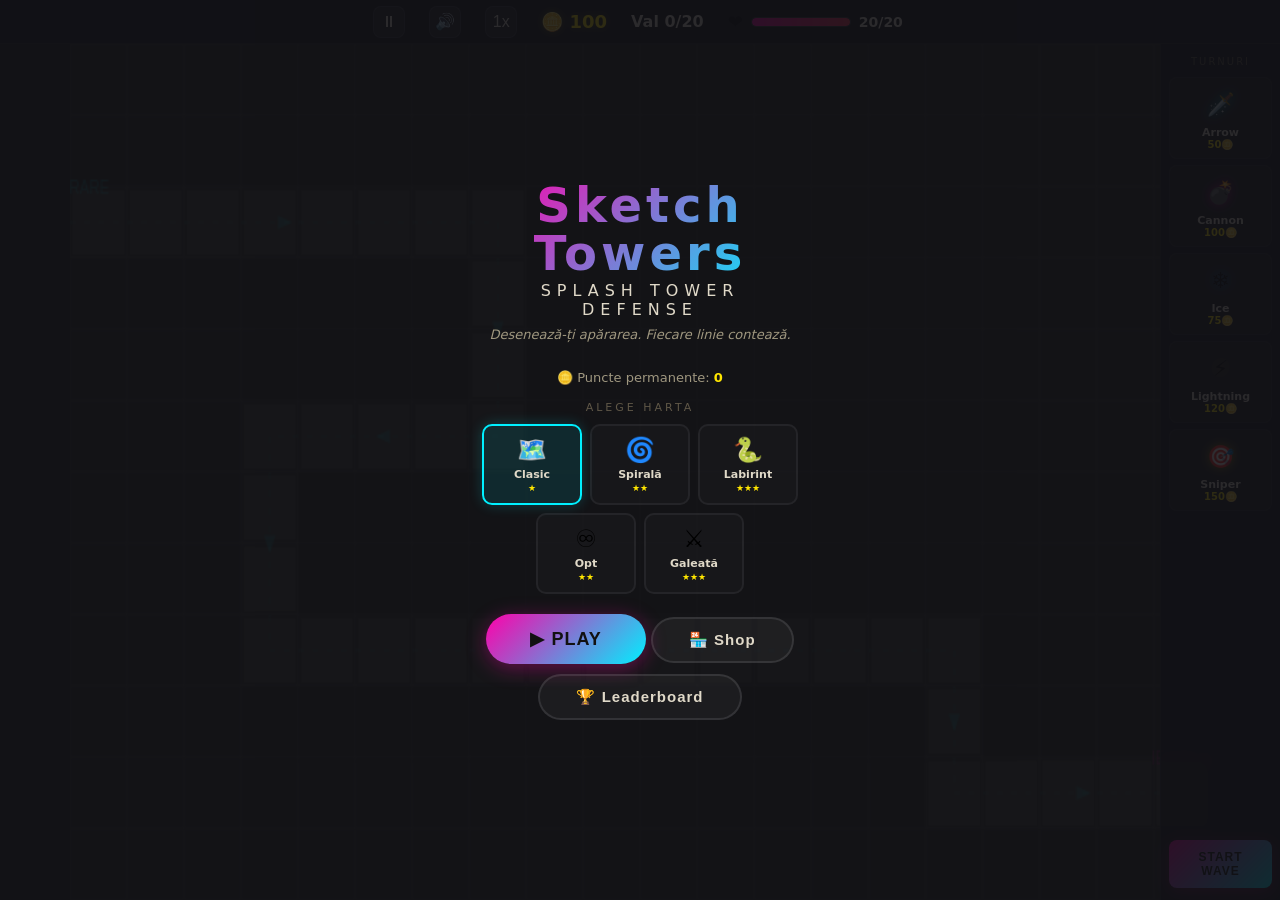
==== index.html @ 98844039 "initial commit: Sketch Towers (Splash Dash TD) - tower defense game built on HTML5 Canvas 2D" ====
<!DOCTYPE html>
<html lang="ro">
<head>
  <meta charset="UTF-8">
  <meta name="viewport" content="width=device-width, initial-scale=1.0, user-scalable=no, viewport-fit=cover">
  <meta name="theme-color" content="#ff00aa">
  <meta name="apple-mobile-web-app-capable" content="yes">
  <meta name="apple-mobile-web-app-status-bar-style" content="black-translucent">
  <meta name="apple-mobile-web-app-title" content="Sketch Towers">
  <link rel="manifest" href="manifest.json">
  <title>Sketch Towers — Splash TD</title>
  <link rel="stylesheet" href="css/style.css">
  <script src="https://sdk.crazygames.com/crazygames-sdk-v3.js" async></script>
</head>
<body>
  <div id="game-wrapper">
    <canvas id="game-canvas"></canvas>

    <div id="hud-top">
      <button id="btn-pause" class="hud-btn" title="Pauză">⏸</button>
      <button id="btn-mute" class="hud-btn" title="Mute">🔊</button>
      <button id="btn-speed" class="hud-btn" title="Viteză">1x</button>
      <div id="hud-coins">🪙 <span id="coins-value">0</span></div>
      <div id="hud-wave">Val <span id="wave-current">0</span>/<span id="wave-total">20</span></div>
      <div id="hud-hp">
        <span id="hp-label">❤️</span>
        <div id="hp-bar"><div id="hp-fill"></div></div>
        <span id="hp-text">20/20</span>
      </div>
    </div>

    <div id="hud-sidebar">
      <div class="sidebar-title">TURNURI</div>
      <div class="tower-btn" data-tower="Arrow" data-cost="50">
        <div class="tower-icon cyan">🗡️</div>
        <div class="tower-info">
          <div class="tower-name">Arrow</div>
          <div class="tower-cost">50🪙</div>
        </div>
      </div>
      <div class="tower-btn" data-tower="Cannon" data-cost="100">
        <div class="tower-icon magenta">💣</div>
        <div class="tower-info">
          <div class="tower-name">Cannon</div>
          <div class="tower-cost">100🪙</div>
        </div>
      </div>
      <div class="tower-btn" data-tower="Ice" data-cost="75">
        <div class="tower-icon blue">❄️</div>
        <div class="tower-info">
          <div class="tower-name">Ice</div>
          <div class="tower-cost">75🪙</div>
        </div>
      </div>
      <div class="tower-btn" data-tower="Lightning" data-cost="120">
        <div class="tower-icon yellow">⚡</div>
        <div class="tower-info">
          <div class="tower-name">Lightning</div>
          <div class="tower-cost">120🪙</div>
        </div>
      </div>
      <div class="tower-btn" data-tower="Sniper" data-cost="150">
        <div class="tower-icon sniper">🎯</div>
        <div class="tower-info">
          <div class="tower-name">Sniper</div>
          <div class="tower-cost">150🪙</div>
        </div>
      </div>
      <button id="btn-start-wave" class="btn-wave">START WAVE</button>
    </div>

    <div id="ui-menu" class="overlay">
      <div class="overlay-content">
        <h1 class="game-title">Sketch Towers</h1>
        <p class="subtitle">Splash Tower Defense</p>
        <p class="tagline">Desenează-ți apărarea. Fiecare linie contează.</p>
        <div id="menu-meta">🪙 Puncte permanente: <span id="menu-meta-points">0</span></div>
        <div id="map-select">
          <div class="map-select-title">ALEGE HARTA</div>
          <div class="map-grid" id="map-grid"></div>
        </div>
        <button id="btn-play" class="btn-primary">▶ PLAY</button>
        <button id="btn-daily" class="btn-secondary" style="border-color:rgba(255,230,0,0.3)">🎁 Recompensă Zilnică</button>
        <button id="btn-shop" class="btn-secondary">🏪 Shop</button>
        <button id="btn-leaderboard" class="btn-secondary">🏆 Leaderboard</button>
      </div>
    </div>

    <div id="ui-shop" class="overlay hidden">
      <div class="overlay-content shop-content">
        <h2 class="shop-title">MAGAZIN PERMANENT</h2>
        <div class="meta-display">🪙 <span id="shop-meta-points">0</span> puncte</div>
        <div class="upgrade-list">
          <div class="upgrade-item" data-upgrade="startBonus">
            <div class="upg-icon">💰</div>
            <div class="upg-body">
              <div class="upg-name">Bonus Start</div>
              <div class="upg-desc">+50 monede în plus la start</div>
              <div class="upg-bar"><div class="upg-fill"></div></div>
            </div>
            <button class="btn-upg" data-upg="startBonus">—</button>
          </div>
          <div class="upgrade-item" data-upgrade="extraShields">
            <div class="upg-icon">🛡️</div>
            <div class="upg-body">
              <div class="upg-name">Scuturi</div>
              <div class="upg-desc">+5 HP maxim</div>
              <div class="upg-bar"><div class="upg-fill"></div></div>
            </div>
            <button class="btn-upg" data-upg="extraShields">—</button>
          </div>
          <div class="upgrade-item" data-upgrade="architectDiscount">
            <div class="upg-icon">📐</div>
            <div class="upg-body">
              <div class="upg-name">Arhitect</div>
              <div class="upg-desc">-5% cost turnuri</div>
              <div class="upg-bar"><div class="upg-fill"></div></div>
            </div>
            <button class="btn-upg" data-upg="architectDiscount">—</button>
          </div>
        </div>
        <button id="btn-shop-close" class="btn-primary">Înapoi</button>
      </div>
    </div>

    <div id="ui-pick" class="overlay hidden">
      <div class="overlay-content pick-content">
        <h2 class="pick-title">Alege un bonus</h2>
        <p class="pick-sub">Valul <span id="pick-wave">0</span> completat!</p>
        <div class="pick-choices" id="pick-choices"></div>
      </div>
    </div>

    <div id="ui-paused" class="overlay hidden">
      <div class="overlay-content">
        <h2 class="pause-text">PAUZĂ</h2>
        <button id="btn-resume" class="btn-primary">▶ Continuă</button>
        <button id="btn-pause-shop" class="btn-secondary">🏪 Shop</button>
        <button id="btn-pause-lb" class="btn-secondary">🏆 Leaderboard</button>
        <button id="btn-pause-menu" class="btn-secondary">🏠 Meniu</button>
      </div>
    </div>

    <div id="ui-victory" class="overlay hidden">
      <div class="overlay-content">
        <h2 class="victory-text">VICTORY!</h2>
        <p>Coins colectați: <span id="victory-coins">0</span></p>
        <p>Puncte permanente: +<span id="victory-meta">0</span> 🪙</p>
        <button id="btn-pigment" class="btn-primary" style="background:linear-gradient(135deg,#00ff88,#ffe600)">💰 2x Puncte</button>
        <button id="btn-retry-v" class="btn-primary">↻ Joacă din nou</button>
        <button id="btn-menu-v" class="btn-secondary">Meniu</button>
      </div>
    </div>

    <div id="ui-defeat" class="overlay hidden">
      <div class="overlay-content">
        <h2 class="defeat-text">DEFEAT</h2>
        <p>Valul <span id="defeat-wave">0</span> · Coins: <span id="defeat-coins">0</span></p>
        <p>Puncte permanente: +<span id="defeat-meta">0</span> 🪙</p>
        <button id="btn-revive" class="btn-primary" style="background:linear-gradient(135deg,#00ff88,#00aaff)">💀 Revive (reclamă)</button>
        <button id="btn-retry-d" class="btn-primary">↻ Încearcă din nou</button>
        <button id="btn-menu-d" class="btn-secondary">Meniu</button>
      </div>
    </div>

    <div id="ui-leaderboard" class="overlay hidden">
      <div class="overlay-content lb-content">
        <h2 class="lb-title">🏆 LEADERBOARD</h2>
        <div class="lb-list" id="lb-list">
          <div class="lb-empty">Niciun scor înregistrat</div>
        </div>
        <button id="btn-lb-close" class="btn-primary">Înapoi</button>
      </div>
    </div>
    <div id="mobile-tower-bar">
      <div class="mobile-tower-btn" data-tower="Arrow" data-cost="50">
        <div class="tower-icon cyan">🗡️</div>
        <div class="tower-name">Arrow</div>
        <div class="tower-cost">50🪙</div>
      </div>
      <div class="mobile-tower-btn" data-tower="Cannon" data-cost="100">
        <div class="tower-icon magenta">💣</div>
        <div class="tower-name">Cannon</div>
        <div class="tower-cost">100🪙</div>
      </div>
      <div class="mobile-tower-btn" data-tower="Ice" data-cost="75">
        <div class="tower-icon blue">❄️</div>
        <div class="tower-name">Ice</div>
        <div class="tower-cost">75🪙</div>
      </div>
      <div class="mobile-tower-btn" data-tower="Lightning" data-cost="120">
        <div class="tower-icon yellow">⚡</div>
        <div class="tower-name">Lightning</div>
        <div class="tower-cost">120🪙</div>
      </div>
      <div class="mobile-tower-btn" data-tower="Sniper" data-cost="150">
        <div class="tower-icon sniper">🎯</div>
        <div class="tower-name">Sniper</div>
        <div class="tower-cost">150🪙</div>
      </div>
    </div>

    <button id="btn-fab-wave" class="hidden">⚔️ START</button>

    <div id="tower-popup" class="hidden">
      <div id="popup-tower-name"></div>
      <div id="popup-tower-stats"></div>
      <div id="popup-actions">
        <button id="popup-btn-upgrade" class="popup-action-btn popup-upgrade">⬆ Upgrade</button>
        <button id="popup-btn-sell" class="popup-action-btn popup-sell">💰 Sell</button>
        <button id="popup-btn-target" class="popup-action-btn popup-target hidden">🎯 Target</button>
      </div>
    </div>
  </div>

  <script src="js/Maps.js"></script>
  <script src="js/SaveManager.js"></script>
  <script src="js/AudioManager.js"></script>
  <script src="js/ParticleSystem.js"></script>
  <script src="js/Grid.js"></script>
  <script src="js/Projectile.js"></script>
  <script src="js/Tower.js"></script>
  <script src="js/Enemy.js"></script>
  <script src="js/Wave.js"></script>
  <script src="js/Leaderboard.js"></script>
  <script src="js/TDGameEngine.js"></script>
  <script src="js/main.js"></script>
</body>
</html>
---- css/style.css ----
*, *::before, *::after {
  margin: 0;
  padding: 0;
  box-sizing: border-box;
}

html, body {
  width: 100%;
  height: 100%;
  overflow: hidden;
  overscroll-behavior: none;
  background: #1a1a1a;
  font-family: 'Segoe UI', system-ui, -apple-system, sans-serif;
  -webkit-user-select: none;
  user-select: none;
  touch-action: manipulation;
}

#game-wrapper {
  position: relative;
  width: 100vw;
  height: 100vh;
  display: flex;
  align-items: center;
  justify-content: center;
  background: #1a1a1a;
}

#game-canvas {
  display: block;
  width: 800px;
  height: 600px;
  max-width: calc(100% - 120px);
  max-height: calc(100% - 44px);
  margin-top: 44px;
  background: #1e1e18;
  cursor: crosshair;
  touch-action: none;
  aspect-ratio: 800 / 600;
}

#hud-top {
  position: absolute;
  top: 0;
  left: 0;
  width: 100%;
  height: 44px;
  display: flex;
  align-items: center;
  justify-content: center;
  gap: 24px;
  background: rgba(18, 18, 22, 0.85);
  backdrop-filter: blur(4px);
  border-bottom: 1px solid rgba(255,255,255,0.06);
  pointer-events: none;
  z-index: 5;
  padding: 0 16px;
}

#hud-coins { color: #ffe600; font-size: 18px; font-weight: 700; text-shadow: 0 0 10px rgba(255,230,0,0.3); }
#hud-wave { color: #e0d9c8; font-size: 16px; font-weight: 600; }

.hud-btn {
  pointer-events: auto;
  background: rgba(255,255,255,0.06);
  border: 1px solid rgba(255,255,255,0.1);
  color: #e0d9c8;
  font-size: 16px;
  width: 32px;
  height: 32px;
  border-radius: 8px;
  cursor: pointer;
  display: flex;
  align-items: center;
  justify-content: center;
  transition: all 0.15s ease;
  flex-shrink: 0;
}
.hud-btn:hover { background: rgba(255,255,255,0.12); border-color: rgba(0,240,255,0.3); }
.hud-btn.speed-active { background: rgba(0,240,255,0.15); border-color: #00f0ff; color: #00f0ff; font-weight: 700; }
.hud-btn:active { transform: scale(0.9); }

#hud-hp { display: flex; align-items: center; gap: 8px; }
#hp-label { font-size: 18px; }
#hp-bar { width: 100px; height: 10px; background: rgba(255,255,255,0.08); border-radius: 5px; overflow: hidden; border: 1px solid rgba(255,255,255,0.06); }
#hp-fill { width: 100%; height: 100%; background: linear-gradient(90deg, #ff00aa, #ff3355); border-radius: 5px; transition: width 0.3s ease; }
#hp-text { color: #e0d9c8; font-size: 14px; font-weight: 600; min-width: 48px; }

#hud-sidebar {
  position: absolute;
  right: 0;
  top: 44px;
  bottom: 0;
  width: 120px;
  display: flex;
  flex-direction: column;
  align-items: center;
  gap: 6px;
  padding: 12px 8px;
  background: rgba(18, 18, 22, 0.88);
  backdrop-filter: blur(4px);
  border-left: 1px solid rgba(255,255,255,0.06);
  z-index: 5;
}

.sidebar-title { font-size: 10px; color: #605848; letter-spacing: 2px; text-transform: uppercase; margin-bottom: 4px; }

.tower-btn {
  width: 100%;
  padding: 8px;
  border-radius: 8px;
  border: 1px solid rgba(255,255,255,0.06);
  cursor: pointer;
  display: flex;
  flex-direction: column;
  align-items: center;
  gap: 4px;
  transition: all 0.15s ease;
  pointer-events: auto;
  background: rgba(255,255,255,0.02);
}
.tower-btn:hover { border-color: rgba(0,240,255,0.3); background: rgba(0,240,255,0.05); }
.tower-btn.selected { border-color: #00f0ff; background: rgba(0,240,255,0.1); box-shadow: 0 0 12px rgba(0,240,255,0.2); }

.tower-icon { font-size: 22px; width: 36px; height: 36px; display: flex; align-items: center; justify-content: center; border-radius: 50%; }
.tower-icon.cyan { text-shadow: 0 0 12px rgba(0,240,255,0.6); }
.tower-icon.magenta { text-shadow: 0 0 12px rgba(255,0,170,0.6); }
.tower-icon.blue { text-shadow: 0 0 12px rgba(0,170,255,0.6); }
.tower-icon.yellow { text-shadow: 0 0 12px rgba(255,230,0,0.6); }
.tower-icon.sniper { text-shadow: 0 0 12px rgba(255,200,0,0.6); }

.tower-info { text-align: center; }
.tower-name { color: #e0d9c8; font-size: 11px; font-weight: 700; }
.tower-cost { color: #ffe600; font-size: 10px; font-weight: 600; }

.btn-wave {
  margin-top: auto;
  width: 100%;
  padding: 10px;
  border: none;
  border-radius: 8px;
  font-size: 12px;
  font-weight: 700;
  cursor: pointer;
  letter-spacing: 1px;
  transition: all 0.15s ease;
  pointer-events: auto;
  background: linear-gradient(135deg, #ff00aa, #00f0ff);
  color: #111;
  box-shadow: 0 4px 16px rgba(255,0,170,0.3);
}
.btn-wave:hover { transform: scale(1.03); box-shadow: 0 6px 24px rgba(255,0,170,0.5); }
.btn-wave:active { transform: scale(0.97); }
.btn-wave:disabled { opacity: 0.4; cursor: not-allowed; transform: none; box-shadow: none; }

.overlay {
  position: absolute;
  top: 0;
  left: 0;
  width: 100%;
  height: 100%;
  display: flex;
  align-items: center;
  justify-content: center;
  background: rgba(18, 18, 22, 0.88);
  z-index: 20;
}

.overlay-content { text-align: center; padding: 32px; max-width: 380px; }

.game-title {
  font-size: 48px;
  font-weight: 900;
  background: linear-gradient(135deg, #ff00aa, #00f0ff);
  -webkit-background-clip: text;
  -webkit-text-fill-color: transparent;
  background-clip: text;
  letter-spacing: 4px;
  line-height: 1;
  margin-bottom: 4px;
}

.subtitle { font-size: 16px; color: #e0d9c8; letter-spacing: 6px; text-transform: uppercase; margin-bottom: 8px; }
.tagline { font-size: 13px; color: #a09880; margin-bottom: 28px; font-style: italic; }

#menu-meta { color: #a09880; font-size: 13px; margin-bottom: 16px; }
#menu-meta span { color: #ffe600; font-weight: 700; }

.btn-primary {
  display: inline-block;
  padding: 14px 44px;
  border: none;
  border-radius: 50px;
  font-size: 18px;
  font-weight: 700;
  cursor: pointer;
  letter-spacing: 1px;
  transition: transform 0.15s ease, box-shadow 0.15s ease;
  pointer-events: auto;
  background: linear-gradient(135deg, #ff00aa, #00f0ff);
  color: #111;
  box-shadow: 0 4px 20px rgba(255,0,170,0.35);
  margin-bottom: 10px;
}
.btn-primary:hover { transform: scale(1.05); box-shadow: 0 6px 28px rgba(255,0,170,0.5); }
.btn-primary:active { transform: scale(0.97); }

.btn-secondary {
  display: inline-block;
  padding: 12px 36px;
  border: 2px solid rgba(255,255,255,0.1);
  border-radius: 50px;
  font-size: 15px;
  font-weight: 600;
  cursor: pointer;
  letter-spacing: 1px;
  transition: all 0.15s ease;
  pointer-events: auto;
  background: rgba(255,255,255,0.04);
  color: #e0d9c8;
}
.btn-secondary:hover { background: rgba(255,255,255,0.1); border-color: rgba(255,255,255,0.2); }
.btn-secondary:active { transform: scale(0.97); }

.victory-text { font-size: 48px; font-weight: 900; color: #ffe600; text-shadow: 0 0 20px rgba(255,230,0,0.5); margin-bottom: 8px; }
.defeat-text { font-size: 48px; font-weight: 900; color: #ff00aa; text-shadow: 0 0 20px rgba(255,0,170,0.5); margin-bottom: 8px; }
#ui-victory p, #ui-defeat p { color: #a09880; font-size: 15px; margin-bottom: 6px; }
#ui-victory p:last-of-type, #ui-defeat p:last-of-type { margin-bottom: 20px; color: #ffe600; font-weight: 600; }

/* ---- Shop ---- */
.shop-content { max-width: 340px; }
.shop-title { font-size: 28px; font-weight: 900; color: #e0d9c8; margin-bottom: 4px; letter-spacing: 2px; }
.meta-display { font-size: 18px; color: #ffe600; font-weight: 700; margin-bottom: 16px; text-shadow: 0 0 10px rgba(255,230,0,0.3); }

.upgrade-list { display: flex; flex-direction: column; gap: 8px; margin-bottom: 16px; }

.upgrade-item {
  display: flex;
  align-items: center;
  gap: 10px;
  padding: 10px;
  background: rgba(255,255,255,0.03);
  border-radius: 10px;
  border: 1px solid rgba(255,255,255,0.06);
  text-align: left;
}

.upg-icon { font-size: 24px; width: 36px; text-align: center; flex-shrink: 0; }
.upg-body { flex: 1; min-width: 0; }
.upg-name { color: #e0d9c8; font-size: 13px; font-weight: 700; }
.upg-desc { color: #605848; font-size: 10px; margin-bottom: 4px; }
.upg-bar { height: 4px; background: rgba(255,255,255,0.06); border-radius: 2px; overflow: hidden; width: 80px; }
.upg-fill { height: 100%; width: 0%; background: linear-gradient(90deg, #00f0ff, #ff00aa); border-radius: 2px; }

.btn-upg {
  flex-shrink: 0;
  padding: 6px 14px;
  border: none;
  border-radius: 6px;
  font-size: 11px;
  font-weight: 700;
  cursor: pointer;
  transition: all 0.15s ease;
  pointer-events: auto;
  background: rgba(0,240,255,0.15);
  color: #00f0ff;
  min-width: 52px;
  text-align: center;
}
.btn-upg:hover { background: rgba(0,240,255,0.25); }
.btn-upg.maxed { background: rgba(255,0,170,0.1); color: #ff00aa; cursor: default; }
.btn-upg:disabled { opacity: 0.3; cursor: not-allowed; }

#btn-shop-close { font-size: 14px; padding: 10px 36px; margin-bottom: 0; }

/* ---- Pick overlay ---- */
.pick-content { max-width: 420px; }
.pick-title { font-size: 28px; font-weight: 900; color: #ffe600; text-shadow: 0 0 16px rgba(255,230,0,0.3); margin-bottom: 4px; letter-spacing: 2px; }
.pick-sub { color: #a09880; font-size: 13px; margin-bottom: 20px; }
#pick-wave { color: #e0d9c8; font-weight: 700; }

.pick-choices { display: flex; gap: 10px; justify-content: center; }

.pick-card {
  flex: 1;
  padding: 16px 8px;
  border-radius: 12px;
  border: 2px solid rgba(255,255,255,0.06);
  cursor: pointer;
  text-align: center;
  transition: all 0.2s ease;
  pointer-events: auto;
  background: rgba(255,255,255,0.02);
}
.pick-card:hover { border-color: #00f0ff; background: rgba(0,240,255,0.08); transform: translateY(-4px); box-shadow: 0 8px 24px rgba(0,240,255,0.15); }
.pick-card:active { transform: scale(0.96); }

.pick-card-icon { font-size: 32px; margin-bottom: 6px; }
.pick-card-name { color: #e0d9c8; font-size: 12px; font-weight: 700; line-height: 1.3; }
.pick-card-desc { color: #605848; font-size: 9px; margin-top: 4px; }

/* ---- Leaderboard ---- */
.lb-content { max-width: 360px; }
.lb-title { font-size: 28px; font-weight: 900; color: #ffe600; margin-bottom: 16px; letter-spacing: 2px; text-shadow: 0 0 16px rgba(255,230,0,0.3); }
.lb-list { margin-bottom: 16px; max-height: 280px; overflow-y: auto; }
.lb-entry {
  display: flex;
  align-items: center;
  gap: 10px;
  padding: 8px 12px;
  border-radius: 8px;
  background: rgba(255,255,255,0.03);
  border: 1px solid rgba(255,255,255,0.06);
  margin-bottom: 4px;
  font-size: 13px;
}
.lb-rank { color: #605848; font-weight: 700; min-width: 28px; text-align: center; }
.lb-rank.gold { color: #ffe600; }
.lb-rank.silver { color: #a09880; }
.lb-rank.bronze { color: #cd7f32; }
.lb-score { color: #ffe600; font-weight: 700; margin-left: auto; }
.lb-wave { color: #a09880; font-size: 11px; }
.lb-empty { color: #605848; font-size: 14px; text-align: center; padding: 24px 0; }

.hidden { display: none !important; }

/* ---- Pause ---- */
.pause-text { font-size: 48px; font-weight: 900; color: #e0d9c8; margin-bottom: 24px; letter-spacing: 4px; }

/* ---- Map Select ---- */
#map-select { margin-bottom: 20px; }
.map-select-title { font-size: 11px; color: #605848; letter-spacing: 3px; text-transform: uppercase; margin-bottom: 10px; }
.map-grid { display: flex; gap: 8px; justify-content: center; flex-wrap: wrap; }
.map-card {
  width: 100px;
  padding: 10px 6px;
  border-radius: 10px;
  border: 2px solid rgba(255,255,255,0.06);
  cursor: pointer;
  text-align: center;
  transition: all 0.2s ease;
  pointer-events: auto;
  background: rgba(255,255,255,0.02);
}
.map-card:hover { border-color: rgba(0,240,255,0.3); background: rgba(0,240,255,0.05); }
.map-card.selected { border-color: #00f0ff; background: rgba(0,240,255,0.1); box-shadow: 0 0 14px rgba(0,240,255,0.2); }
.map-card-icon { font-size: 24px; margin-bottom: 4px; }
.map-card-name { color: #e0d9c8; font-size: 11px; font-weight: 700; }
.map-card-diff { color: #605848; font-size: 9px; margin-top: 2px; }
.map-card-diff .star { color: #ffe600; }

/* ============================================================
   MOBILE LAYOUT — FAB + Tower Popup
   ============================================================ */

/* ---- FAB Start Wave (always present, hidden on desktop via media query) ---- */
#btn-fab-wave {
  position: absolute;
  bottom: 20px;
  right: 20px;
  width: 68px;
  height: 68px;
  border-radius: 50%;
  border: none;
  background: linear-gradient(135deg, #ff00aa, #00f0ff);
  color: #111;
  font-size: 12px;
  font-weight: 800;
  cursor: pointer;
  z-index: 15;
  pointer-events: auto;
  box-shadow: 0 4px 20px rgba(255,0,170,0.4), 0 0 30px rgba(0,240,255,0.15);
  display: flex;
  align-items: center;
  justify-content: center;
  text-align: center;
  line-height: 1.2;
  transition: transform 0.15s ease, box-shadow 0.15s ease;
  -webkit-tap-highlight-color: transparent;
}
#btn-fab-wave:active { transform: scale(0.92); }
#btn-fab-wave:disabled { opacity: 0.35; transform: none; box-shadow: none; cursor: not-allowed; }

/* ---- Tower Popup (DOM-based, mobile) ---- */
#tower-popup {
  position: absolute;
  z-index: 30;
  background: rgba(18, 18, 22, 0.95);
  backdrop-filter: blur(8px);
  border: 1px solid rgba(255,255,255,0.1);
  border-radius: 16px;
  padding: 14px 16px;
  min-width: 200px;
  pointer-events: auto;
  box-shadow: 0 8px 32px rgba(0,0,0,0.5), 0 0 20px rgba(0,240,255,0.1);
  transform: translate(-50%, -100%);
  left: 50%;
  top: 100px;
}

#popup-tower-name {
  color: #e0d9c8;
  font-size: 14px;
  font-weight: 800;
  text-align: center;
  margin-bottom: 2px;
}

#popup-tower-stats {
  color: #ffe600;
  font-size: 11px;
  font-weight: 600;
  text-align: center;
  margin-bottom: 10px;
}

#popup-actions {
  display: flex;
  gap: 8px;
  justify-content: center;
}

.popup-action-btn {
  flex: 1;
  padding: 12px 8px;
  border: 1px solid rgba(255,255,255,0.08);
  border-radius: 10px;
  font-size: 12px;
  font-weight: 700;
  cursor: pointer;
  text-align: center;
  transition: all 0.15s ease;
  -webkit-tap-highlight-color: transparent;
  pointer-events: auto;
  min-height: 44px;
  display: flex;
  align-items: center;
  justify-content: center;
}

.popup-upgrade {
  background: rgba(0,240,255,0.12);
  color: #00f0ff;
  border-color: rgba(0,240,255,0.2);
}
.popup-upgrade:active { background: rgba(0,240,255,0.25); transform: scale(0.95); }
.popup-upgrade.maxed { background: rgba(255,0,170,0.1); color: #ff00aa; border-color: rgba(255,0,170,0.2); cursor: default; }
.popup-upgrade:disabled { opacity: 0.35; cursor: not-allowed; }

.popup-sell {
  background: rgba(255,230,0,0.1);
  color: #ffe600;
  border-color: rgba(255,230,0,0.2);
}
.popup-sell:active { background: rgba(255,230,0,0.2); transform: scale(0.95); }

.popup-target {
  background: rgba(255,0,170,0.1);
  color: #ff00aa;
  border-color: rgba(255,0,170,0.2);
}
.popup-target:active { background: rgba(255,0,170,0.2); transform: scale(0.95); }

/* ---- Mobile tower toolbar (bottom bar) ---- */
#mobile-tower-bar {
  position: absolute;
  bottom: 0;
  left: 0;
  right: 0;
  height: auto;
  display: none;
  flex-direction: row;
  align-items: center;
  gap: 4px;
  padding: 6px 8px;
  background: rgba(18, 18, 22, 0.92);
  backdrop-filter: blur(4px);
  border-top: 1px solid rgba(255,255,255,0.06);
  z-index: 5;
  overflow-x: auto;
  -webkit-overflow-scrolling: touch;
}

.mobile-tower-btn {
  flex: 1;
  min-width: 0;
  padding: 6px 2px;
  border-radius: 8px;
  border: 1px solid rgba(255,255,255,0.06);
  cursor: pointer;
  display: flex;
  flex-direction: column;
  align-items: center;
  gap: 2px;
  transition: all 0.15s ease;
  pointer-events: auto;
  background: rgba(255,255,255,0.02);
  -webkit-tap-highlight-color: transparent;
}
.mobile-tower-btn:hover { border-color: rgba(0,240,255,0.3); background: rgba(0,240,255,0.05); }
.mobile-tower-btn.selected { border-color: #00f0ff; background: rgba(0,240,255,0.1); box-shadow: 0 0 8px rgba(0,240,255,0.2); }
.mobile-tower-btn:active { transform: scale(0.93); }

.mobile-tower-btn .tower-icon { font-size: 18px; width: 28px; height: 28px; }
.mobile-tower-btn .tower-name { color: #e0d9c8; font-size: 9px; font-weight: 700; }
.mobile-tower-btn .tower-cost { color: #ffe600; font-size: 9px; font-weight: 600; }

/* ============================================================
   MOBILE BREAKPOINT
   ============================================================ */
@media (max-width: 768px) {
  #hud-sidebar { display: none; }
  #mobile-tower-bar { display: flex; }

  #game-canvas {
    max-width: 100%;
    max-height: calc(100vh - 44px - 80px);
    margin-top: 44px;
  }

  #hud-top {
    gap: 12px;
    padding: 0 10px;
  }

  #hud-hp { gap: 4px; }
  #hp-bar { width: 60px; }
  #hp-text { font-size: 12px; min-width: 36px; }
  #hud-coins { font-size: 15px; }
  #hud-wave { font-size: 14px; }
  .hud-btn { width: 28px; height: 28px; font-size: 14px; }

  #btn-fab-wave {
    bottom: 90px;
    width: 56px;
    height: 56px;
    font-size: 10px;
  }

  #tower-popup {
    min-width: 180px;
    padding: 12px;
  }
}

@media (min-width: 769px) {
  #btn-fab-wave { display: none !important; }
  #tower-popup { display: none !important; }
}
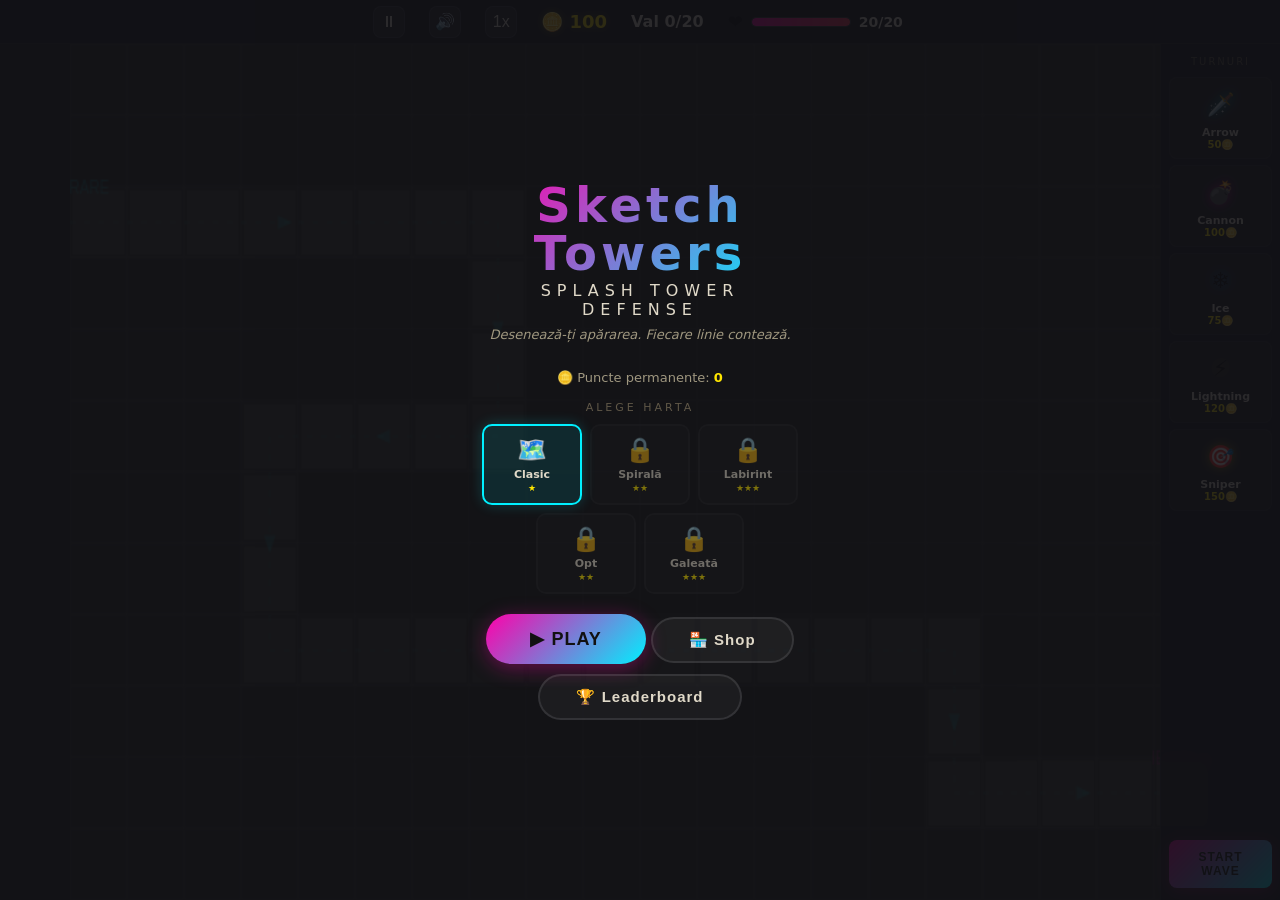
==== commit 6a3ddae0: "feat: map unlocking + tutorial" ====
--- a/index.html
+++ b/index.html
@@ -172,6 +172,43 @@
         <button id="btn-lb-close" class="btn-primary">Înapoi</button>
       </div>
     </div>
+
+    <div id="ui-tutorial" class="overlay hidden">
+      <div class="tutorial-content">
+        <div class="tutorial-step" id="tutorial-step-1">
+          <div class="tutorial-icon">🗡️</div>
+          <div class="tutorial-title">Alege un turn</div>
+          <div class="tutorial-desc">Apasă pe un turn din bara laterală pentru a-l selecta. Fiecare turn are un preț și o abilitate unică.</div>
+        </div>
+        <div class="tutorial-step hidden" id="tutorial-step-2">
+          <div class="tutorial-icon">👆</div>
+          <div class="tutorial-title">Plasează-l pe hartă</div>
+          <div class="tutorial-desc">Apasă pe o celulă liberă (nu pe drum) pentru a plasa turnul. Confirmă printr-o a doua atingere.</div>
+        </div>
+        <div class="tutorial-step hidden" id="tutorial-step-3">
+          <div class="tutorial-icon">⚔️</div>
+          <div class="tutorial-title">Dă startul valului</div>
+          <div class="tutorial-desc">Când ești gata, apasă START WAVE. Inamicii vor veni în valuri din ce în ce mai grele.</div>
+        </div>
+        <div class="tutorial-step hidden" id="tutorial-step-4">
+          <div class="tutorial-icon">❤️</div>
+          <div class="tutorial-title">Păstrează-ți baza!</div>
+          <div class="tutorial-desc">Ai 20 HP. Dacă un inamic scapă, pierzi 1 HP. La 0 HP pierzi meciul. Apără-ți baza!</div>
+        </div>
+        <div class="tutorial-nav">
+          <button id="btn-tutorial-prev" class="tutorial-btn hidden">← Înapoi</button>
+          <div class="tutorial-dots" id="tutorial-dots">
+            <span class="tutorial-dot active"></span>
+            <span class="tutorial-dot"></span>
+            <span class="tutorial-dot"></span>
+            <span class="tutorial-dot"></span>
+          </div>
+          <button id="btn-tutorial-next" class="tutorial-btn">Înainte →</button>
+          <button id="btn-tutorial-skip" class="tutorial-btn tutorial-skip">Sari peste</button>
+        </div>
+      </div>
+    </div>
+
     <div id="mobile-tower-bar">
       <div class="mobile-tower-btn" data-tower="Arrow" data-cost="50">
         <div class="tower-icon cyan">🗡️</div>
--- a/css/style.css
+++ b/css/style.css
@@ -348,6 +348,48 @@
 .map-card-name { color: #e0d9c8; font-size: 11px; font-weight: 700; }
 .map-card-diff { color: #605848; font-size: 9px; margin-top: 2px; }
 .map-card-diff .star { color: #ffe600; }
+.map-card.locked { opacity: 0.45; cursor: not-allowed; border-color: rgba(255,255,255,0.04); }
+.map-card.locked:hover { border-color: rgba(255,255,255,0.04); background: rgba(255,255,255,0.02); }
+
+/* ---- Tutorial overlay ---- */
+#ui-tutorial .tutorial-content {
+  max-width: 380px;
+  padding: 28px 24px;
+  text-align: center;
+}
+.tutorial-icon { font-size: 48px; margin-bottom: 8px; }
+.tutorial-title { font-size: 22px; font-weight: 900; color: #00f0ff; margin-bottom: 10px; }
+.tutorial-desc { font-size: 14px; color: #a09880; line-height: 1.5; margin-bottom: 20px; }
+.tutorial-nav { display: flex; align-items: center; justify-content: center; gap: 10px; flex-wrap: wrap; }
+.tutorial-btn {
+  padding: 10px 20px;
+  border: none;
+  border-radius: 8px;
+  font-size: 13px;
+  font-weight: 700;
+  cursor: pointer;
+  pointer-events: auto;
+  transition: all 0.15s ease;
+}
+.tutorial-btn { background: rgba(0,240,255,0.15); color: #00f0ff; }
+.tutorial-btn:hover { background: rgba(0,240,255,0.25); }
+.tutorial-btn:active { transform: scale(0.95); }
+.tutorial-skip { background: transparent; color: #605848; font-size: 11px; }
+.tutorial-skip:hover { background: rgba(255,255,255,0.04); color: #a09880; }
+.tutorial-dots { display: flex; gap: 6px; align-items: center; }
+.tutorial-dot {
+  width: 8px; height: 8px;
+  border-radius: 50%;
+  background: rgba(255,255,255,0.12);
+  transition: all 0.2s ease;
+}
+.tutorial-dot.active { background: #00f0ff; box-shadow: 0 0 8px rgba(0,240,255,0.4); width: 10px; height: 10px; }
+
+@media (max-width: 768px) {
+  .tutorial-title { font-size: 18px; }
+  .tutorial-icon { font-size: 36px; }
+  #ui-tutorial .tutorial-content { max-width: 300px; padding: 20px 16px; }
+}
 
 /* ============================================================
    MOBILE LAYOUT — FAB + Tower Popup
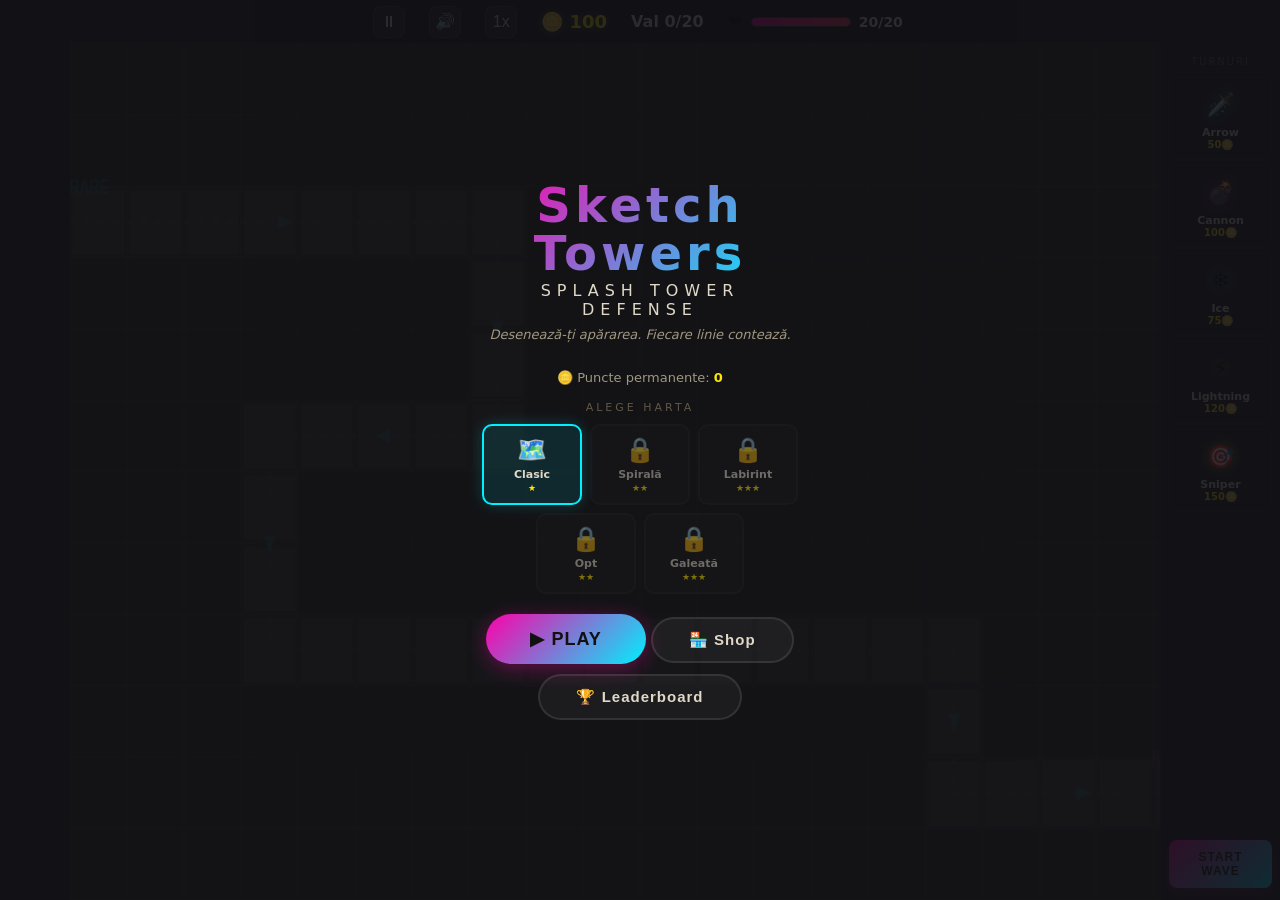
==== commit f9e12106: "feat(portrait): info strip + compact stacked layout - Added #info-strip below canvas showing wave pr" ====
--- a/index.html
+++ b/index.html
@@ -209,6 +209,11 @@
       </div>
     </div>
 
+    <div id="info-strip" class="hidden">
+      <span id="info-wave">Val 0/20</span>
+      <span id="info-buffs"></span>
+    </div>
+
     <div id="mobile-tower-bar">
       <div class="mobile-tower-btn" data-tower="Arrow" data-cost="50">
         <div class="tower-icon cyan">🗡️</div>
@@ -238,6 +243,8 @@
     </div>
 
     <button id="btn-fab-wave" class="hidden">⚔️ START</button>
+
+    <div id="toast-container"></div>
 
     <div id="tower-popup" class="hidden">
       <div id="popup-tower-name"></div>
--- a/css/style.css
+++ b/css/style.css
@@ -20,6 +20,7 @@
   position: relative;
   width: 100vw;
   height: 100vh;
+  height: 100dvh;
   display: flex;
   align-items: center;
   justify-content: center;
@@ -28,15 +29,12 @@
 
 #game-canvas {
   display: block;
-  width: 800px;
-  height: 600px;
   max-width: calc(100% - 120px);
   max-height: calc(100% - 44px);
   margin-top: 44px;
   background: #1e1e18;
   cursor: crosshair;
   touch-action: none;
-  aspect-ratio: 800 / 600;
 }
 
 #hud-top {
@@ -101,6 +99,7 @@
   backdrop-filter: blur(4px);
   border-left: 1px solid rgba(255,255,255,0.06);
   z-index: 5;
+  overflow-y: auto;
 }
 
 .sidebar-title { font-size: 10px; color: #605848; letter-spacing: 2px; text-transform: uppercase; margin-bottom: 4px; }
@@ -503,6 +502,37 @@
 }
 .popup-target:active { background: rgba(255,0,170,0.2); transform: scale(0.95); }
 
+/* ---- Info strip (mobile portrait) ---- */
+#info-strip {
+  display: none;
+  width: 100%;
+  height: 44px;
+  padding: 0 12px;
+  align-items: center;
+  justify-content: center;
+  gap: 12px;
+  background: rgba(18, 18, 22, 0.88);
+  backdrop-filter: blur(4px);
+  border-top: 1px solid rgba(255,255,255,0.06);
+  z-index: 5;
+  flex-shrink: 0;
+}
+
+#info-wave {
+  color: #e0d9c8;
+  font-size: 13px;
+  font-weight: 700;
+  letter-spacing: 1px;
+}
+
+#info-buffs {
+  color: #00f0ff;
+  font-size: 12px;
+  display: flex;
+  gap: 6px;
+  align-items: center;
+}
+
 /* ---- Mobile tower toolbar (bottom bar) ---- */
 #mobile-tower-bar {
   position: absolute;
@@ -551,20 +581,10 @@
    MOBILE BREAKPOINT
    ============================================================ */
 @media (max-width: 768px) {
-  #hud-sidebar { display: none; }
-  #mobile-tower-bar { display: flex; }
-
-  #game-canvas {
-    max-width: 100%;
-    max-height: calc(100vh - 44px - 80px);
-    margin-top: 44px;
-  }
-
   #hud-top {
     gap: 12px;
     padding: 0 10px;
   }
-
   #hud-hp { gap: 4px; }
   #hp-bar { width: 60px; }
   #hp-text { font-size: 12px; min-width: 36px; }
@@ -572,17 +592,157 @@
   #hud-wave { font-size: 14px; }
   .hud-btn { width: 28px; height: 28px; font-size: 14px; }
 
+  #tower-popup {
+    min-width: 180px;
+    padding: 12px;
+  }
+}
+
+/* ---- Mobile Portrait: stacked layout (canvas + info strip + FAB + tower bar) ---- */
+@media (max-width: 768px) and (orientation: portrait) {
+  #game-wrapper {
+    display: flex;
+    flex-direction: column;
+    align-items: center;
+    justify-content: flex-start;
+  }
+
+  #hud-sidebar { display: none; }
+  #info-strip { display: flex; }
+  #mobile-tower-bar {
+    position: relative;
+    display: flex;
+    width: 100%;
+    padding: 6px 8px;
+    gap: 4px;
+    border-top: 1px solid rgba(255,255,255,0.06);
+  }
+
+  #game-canvas {
+    max-width: 100%;
+    max-height: calc(100dvh - 20px - 44px - 72px - 72px);
+    margin-top: 20px;
+  }
+
   #btn-fab-wave {
-    bottom: 90px;
+    position: relative;
+    bottom: auto;
+    left: auto;
+    right: auto;
+    transform: none;
     width: 56px;
     height: 56px;
     font-size: 10px;
-  }
-
-  #tower-popup {
-    min-width: 180px;
-    padding: 12px;
-  }
+    flex-shrink: 0;
+    margin: 8px 0;
+  }
+
+  .mobile-tower-btn { flex: 1; min-width: 0; }
+}
+
+/* ---- Mobile Landscape: 2-column grid sidebar, no scroll needed ---- */
+@media (max-width: 768px) and (orientation: landscape) {
+  #game-wrapper {
+    align-items: center;
+    justify-content: flex-start;
+  }
+
+  #mobile-tower-bar { display: none; }
+
+  #game-canvas {
+    max-width: calc(100% - 120px);
+    max-height: calc(100dvh - 44px);
+    margin-top: 44px;
+  }
+
+  #btn-fab-wave { display: none !important; }
+
+  /* Sidebar: 2-column grid, title + btn-wave full width */
+  #hud-sidebar {
+    display: grid;
+    grid-template-columns: 1fr 1fr;
+    grid-template-rows: auto auto auto auto 1fr auto;
+    gap: 3px;
+    padding: 6px;
+    overflow-y: visible;
+  }
+
+  .sidebar-title {
+    grid-column: 1 / -1;
+    font-size: 8px;
+    margin-bottom: 0;
+    letter-spacing: 1px;
+  }
+
+  .tower-btn {
+    flex-direction: row;
+    padding: 4px 6px;
+    gap: 4px;
+    margin: 0;
+  }
+  .tower-icon { font-size: 14px; width: 20px; height: 20px; }
+  .tower-info { text-align: left; flex: 1; min-width: 0; }
+  .tower-name { font-size: 8px; }
+  .tower-cost { font-size: 8px; }
+
+  .tower-btn[data-tower="Sniper"] {
+    grid-column: 1 / -1;
+    justify-content: center;
+  }
+
+  .btn-wave {
+    grid-column: 1 / -1;
+    grid-row: 6;
+    padding: 5px 8px;
+    font-size: 10px;
+    margin: 0;
+  }
+}
+
+/* ---- Toast notifications ---- */
+#toast-container {
+  position: absolute;
+  bottom: 80px;
+  left: 50%;
+  transform: translateX(-50%);
+  z-index: 50;
+  pointer-events: none;
+  display: flex;
+  flex-direction: column;
+  align-items: center;
+  gap: 8px;
+}
+
+.toast {
+  padding: 10px 20px;
+  border-radius: 10px;
+  font-size: 13px;
+  font-weight: 700;
+  text-align: center;
+  color: #e0d9c8;
+  background: rgba(18, 18, 22, 0.92);
+  border: 1px solid rgba(255,255,255,0.1);
+  box-shadow: 0 4px 20px rgba(0,0,0,0.4), 0 0 12px rgba(0,240,255,0.08);
+  backdrop-filter: blur(4px);
+  animation: toastIn 0.25s ease;
+  white-space: nowrap;
+  pointer-events: auto;
+  max-width: 90vw;
+}
+.toast.toast-out { animation: toastOut 0.25s ease forwards; }
+
+@keyframes toastIn {
+  from { opacity: 0; transform: translateY(12px); }
+  to   { opacity: 1; transform: translateY(0); }
+}
+@keyframes toastOut {
+  from { opacity: 1; transform: translateY(0); }
+  to   { opacity: 0; transform: translateY(-8px); }
+}
+
+@media (max-width: 768px) {
+  #toast-container { bottom: 100px; }
+  .toast { font-size: 12px; padding: 8px 16px; }
 }
 
 @media (min-width: 769px) {
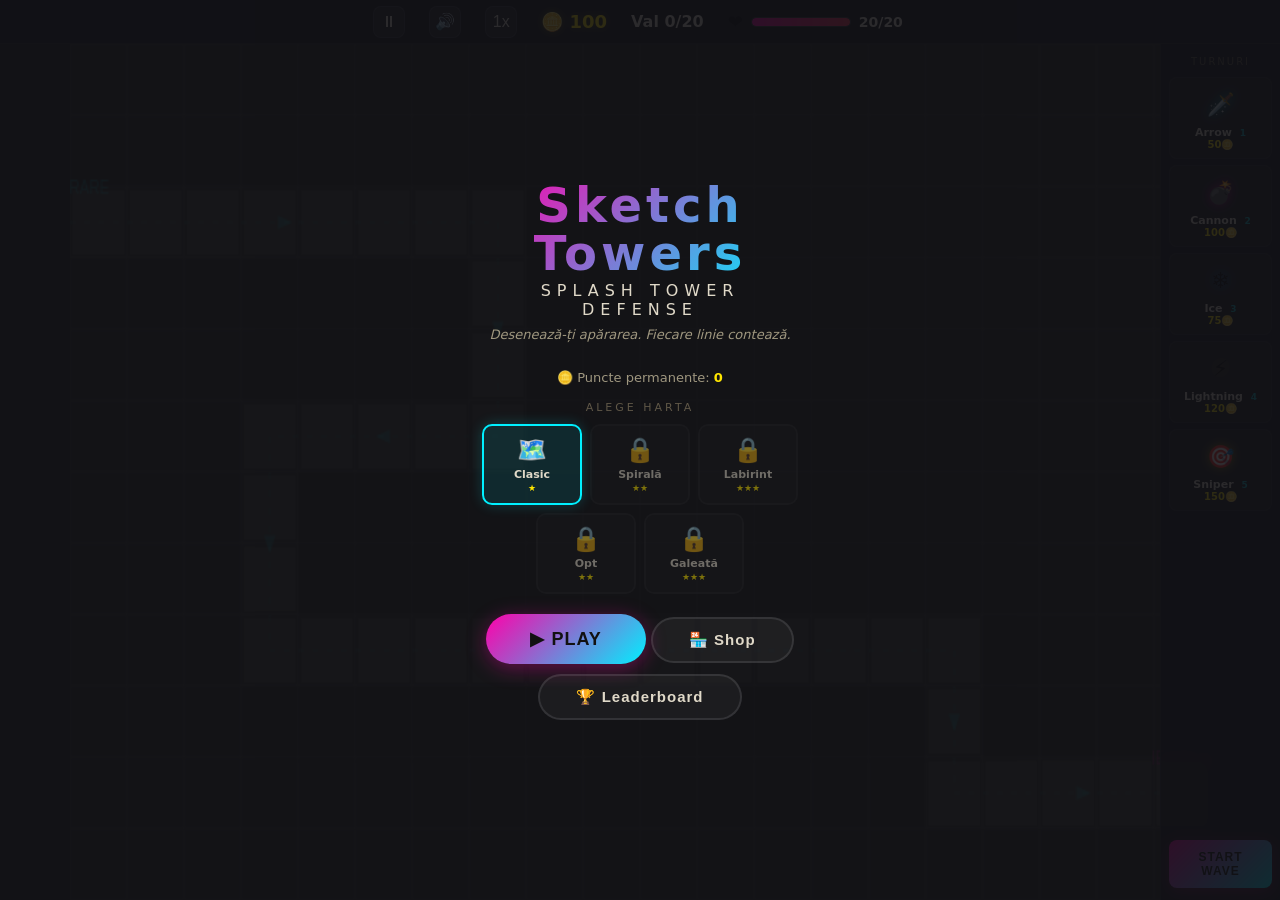
==== commit c2286eef: "desktop-only: key hints 1-5 in sidebar, updated mobile notice" ====
--- a/index.html
+++ b/index.html
@@ -11,8 +11,41 @@
   <title>Sketch Towers — Splash TD</title>
   <link rel="stylesheet" href="css/style.css">
   <script src="https://sdk.crazygames.com/crazygames-sdk-v3.js" async></script>
+  <style>
+    #mobile-notice {
+      position: fixed;
+      inset: 0;
+      background: #1a1a1a;
+      color: #e0d9c8;
+      display: none;
+      flex-direction: column;
+      align-items: center;
+      justify-content: center;
+      gap: 24px;
+      padding: 24px;
+      text-align: center;
+      z-index: 9999;
+      font-family: 'Segoe UI', system-ui, sans-serif;
+    }
+    #mobile-notice svg { width: 80px; height: 80px; opacity: 0.6; }
+    #mobile-notice h2 { font-size: 28px; font-weight: 800; color: #fff; margin: 0; }
+    #mobile-notice p { font-size: 16px; line-height: 1.6; max-width: 320px; margin: 0; color: #a09880; }
+    @media (max-width: 768px) {
+      #mobile-notice { display: flex; }
+      #game-wrapper { display: none; }
+    }
+  </style>
 </head>
 <body>
+  <div id="mobile-notice">
+    <svg viewBox="0 0 24 24" fill="none" stroke="currentColor" stroke-width="1.5" stroke-linecap="round" stroke-linejoin="round">
+      <rect x="2" y="3" width="20" height="14" rx="2"/>
+      <path d="M8 21h8M12 17v4"/>
+    </svg>
+    <h2>Jocul e pentru desktop</h2>
+    <p>Sketch Towers e optimizat pentru mouse (și taste 1–5, Space, Esc).<br>Te rog deschide pe calculator pentru cea mai bună experiență.</p>
+  </div>
+
   <div id="game-wrapper">
     <canvas id="game-canvas"></canvas>
 
@@ -34,35 +67,35 @@
       <div class="tower-btn" data-tower="Arrow" data-cost="50">
         <div class="tower-icon cyan">🗡️</div>
         <div class="tower-info">
-          <div class="tower-name">Arrow</div>
+          <div class="tower-name">Arrow <span class="key-hint">1</span></div>
           <div class="tower-cost">50🪙</div>
         </div>
       </div>
       <div class="tower-btn" data-tower="Cannon" data-cost="100">
         <div class="tower-icon magenta">💣</div>
         <div class="tower-info">
-          <div class="tower-name">Cannon</div>
+          <div class="tower-name">Cannon <span class="key-hint">2</span></div>
           <div class="tower-cost">100🪙</div>
         </div>
       </div>
       <div class="tower-btn" data-tower="Ice" data-cost="75">
         <div class="tower-icon blue">❄️</div>
         <div class="tower-info">
-          <div class="tower-name">Ice</div>
+          <div class="tower-name">Ice <span class="key-hint">3</span></div>
           <div class="tower-cost">75🪙</div>
         </div>
       </div>
       <div class="tower-btn" data-tower="Lightning" data-cost="120">
         <div class="tower-icon yellow">⚡</div>
         <div class="tower-info">
-          <div class="tower-name">Lightning</div>
+          <div class="tower-name">Lightning <span class="key-hint">4</span></div>
           <div class="tower-cost">120🪙</div>
         </div>
       </div>
       <div class="tower-btn" data-tower="Sniper" data-cost="150">
         <div class="tower-icon sniper">🎯</div>
         <div class="tower-info">
-          <div class="tower-name">Sniper</div>
+          <div class="tower-name">Sniper <span class="key-hint">5</span></div>
           <div class="tower-cost">150🪙</div>
         </div>
       </div>
--- a/css/style.css
+++ b/css/style.css
@@ -99,7 +99,7 @@
   backdrop-filter: blur(4px);
   border-left: 1px solid rgba(255,255,255,0.06);
   z-index: 5;
-  overflow-y: auto;
+  overflow: hidden;
 }
 
 .sidebar-title { font-size: 10px; color: #605848; letter-spacing: 2px; text-transform: uppercase; margin-bottom: 4px; }
@@ -131,6 +131,7 @@
 .tower-info { text-align: center; }
 .tower-name { color: #e0d9c8; font-size: 11px; font-weight: 700; }
 .tower-cost { color: #ffe600; font-size: 10px; font-weight: 600; }
+.key-hint { font-size: 9px; font-weight: 700; color: #00f0ff; margin-left: 4px; opacity: 0.7; }
 
 .btn-wave {
   margin-top: auto;
@@ -580,7 +581,7 @@
 /* ============================================================
    MOBILE BREAKPOINT
    ============================================================ */
-@media (max-width: 768px) {
+@media (max-width: 768px), (max-height: 500px) {
   #hud-top {
     gap: 12px;
     padding: 0 10px;
@@ -604,7 +605,7 @@
     display: flex;
     flex-direction: column;
     align-items: center;
-    justify-content: flex-start;
+    justify-content: center;
   }
 
   #hud-sidebar { display: none; }
@@ -641,16 +642,16 @@
 }
 
 /* ---- Mobile Landscape: 2-column grid sidebar, no scroll needed ---- */
-@media (max-width: 768px) and (orientation: landscape) {
+@media (max-height: 500px) and (orientation: landscape) {
   #game-wrapper {
-    align-items: center;
-    justify-content: flex-start;
+    align-items: flex-start;
+    justify-content: center;
   }
 
   #mobile-tower-bar { display: none; }
 
   #game-canvas {
-    max-width: calc(100% - 120px);
+    max-width: calc(100% - 150px);
     max-height: calc(100dvh - 44px);
     margin-top: 44px;
   }
@@ -659,12 +660,13 @@
 
   /* Sidebar: 2-column grid, title + btn-wave full width */
   #hud-sidebar {
+    width: 150px;
     display: grid;
     grid-template-columns: 1fr 1fr;
     grid-template-rows: auto auto auto auto 1fr auto;
     gap: 3px;
     padding: 6px;
-    overflow-y: visible;
+    overflow: hidden;
   }
 
   .sidebar-title {
@@ -680,10 +682,10 @@
     gap: 4px;
     margin: 0;
   }
-  .tower-icon { font-size: 14px; width: 20px; height: 20px; }
+  .tower-icon { font-size: 18px; width: 26px; height: 26px; }
   .tower-info { text-align: left; flex: 1; min-width: 0; }
-  .tower-name { font-size: 8px; }
-  .tower-cost { font-size: 8px; }
+  .tower-name { font-size: 9px; }
+  .tower-cost { font-size: 9px; }
 
   .tower-btn[data-tower="Sniper"] {
     grid-column: 1 / -1;
@@ -740,12 +742,12 @@
   to   { opacity: 0; transform: translateY(-8px); }
 }
 
-@media (max-width: 768px) {
+@media (max-width: 768px), (max-height: 500px) {
   #toast-container { bottom: 100px; }
   .toast { font-size: 12px; padding: 8px 16px; }
 }
 
-@media (min-width: 769px) {
+@media (min-width: 769px) and (min-height: 501px) {
   #btn-fab-wave { display: none !important; }
   #tower-popup { display: none !important; }
 }
